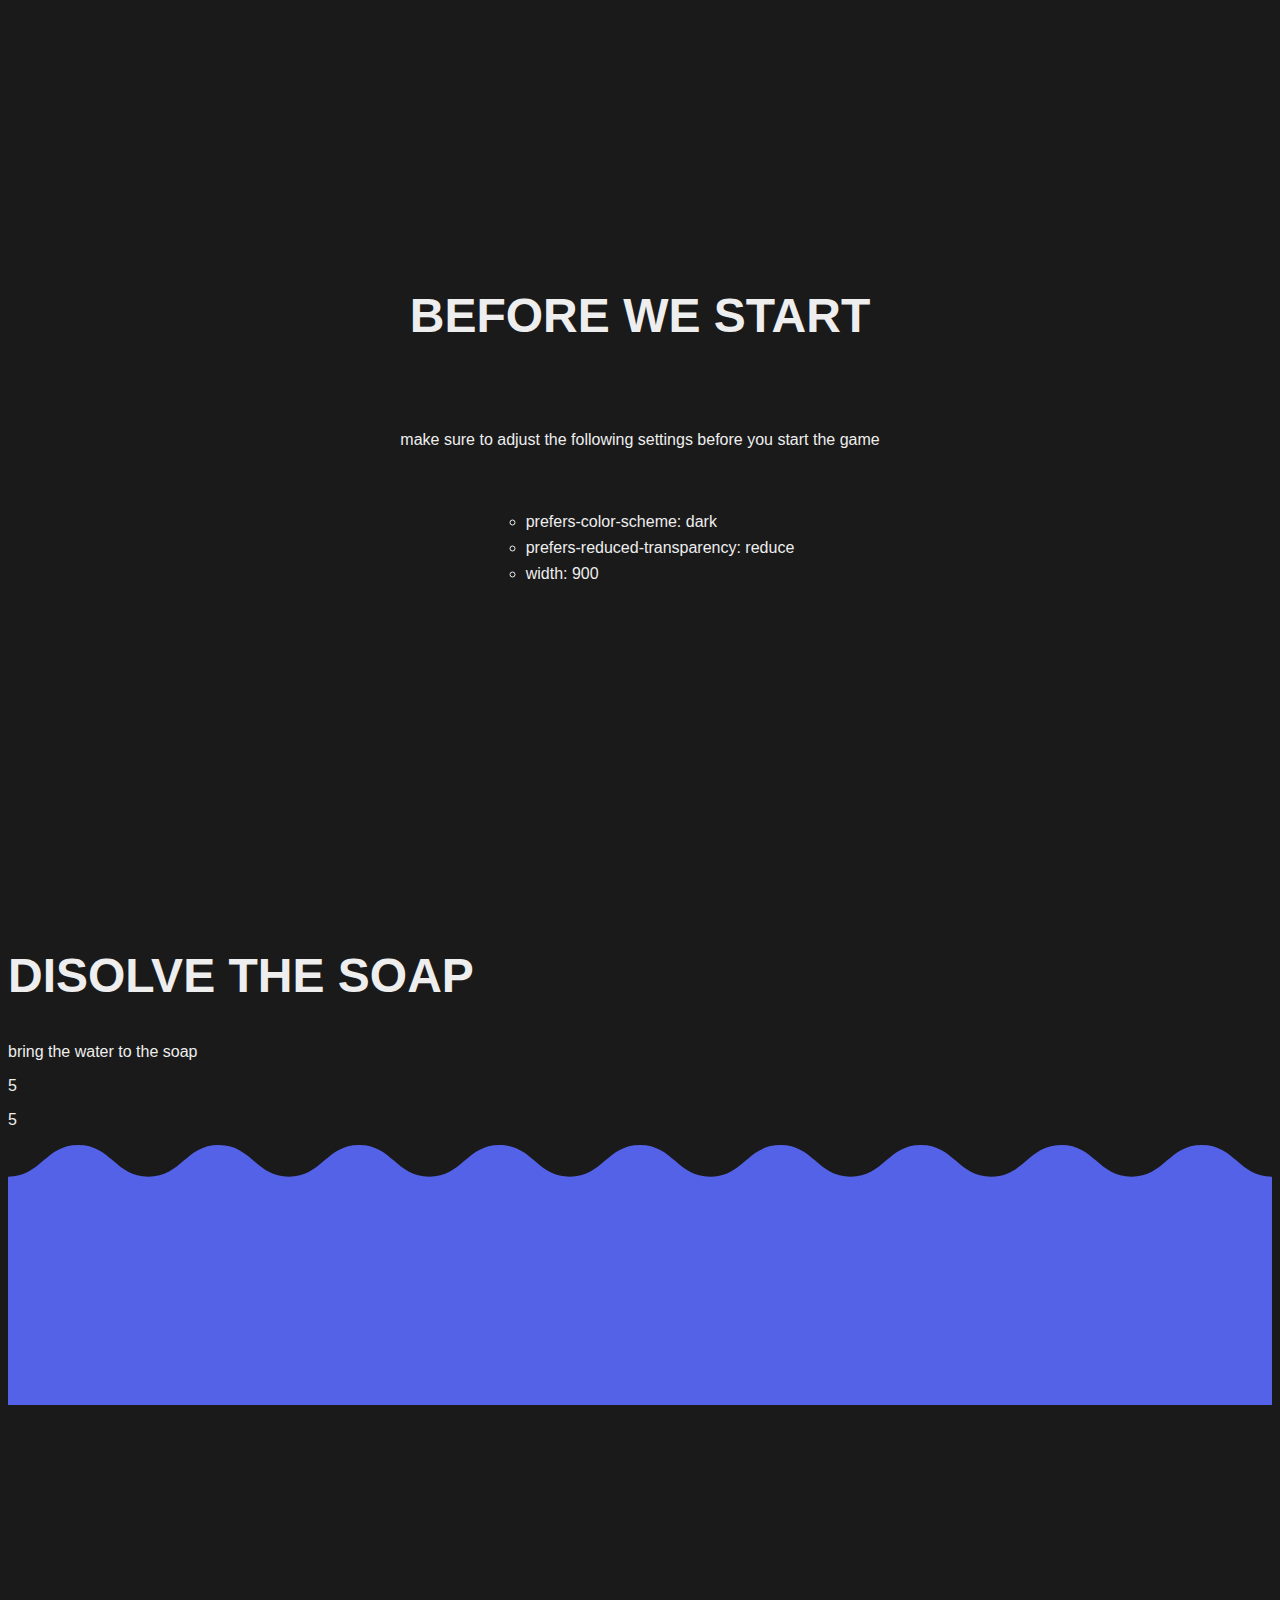
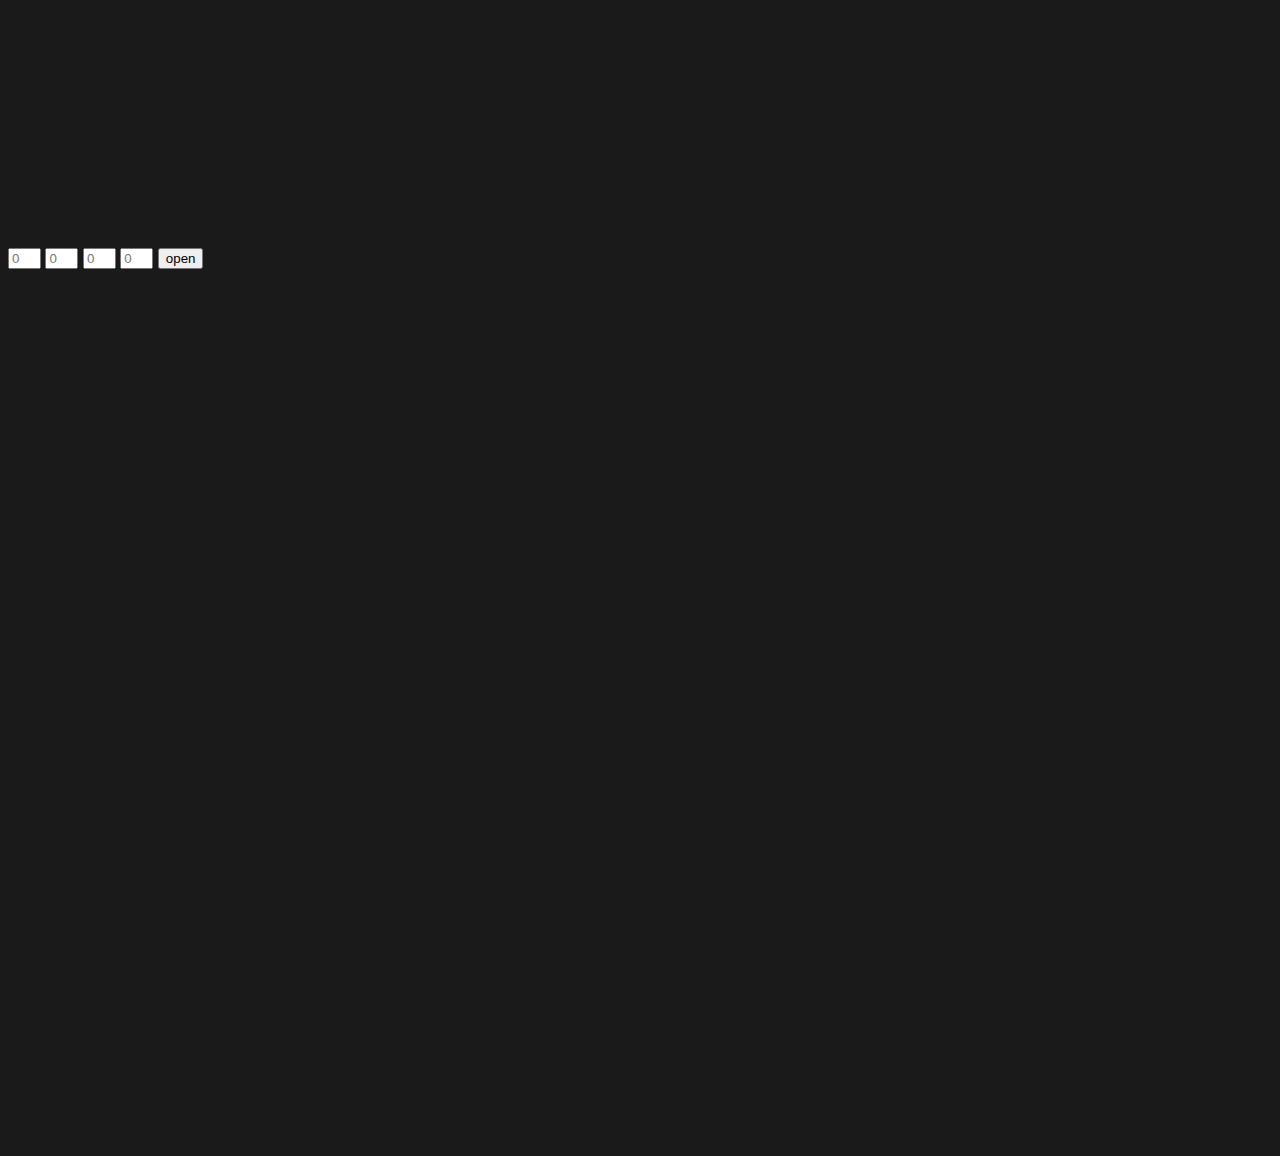
==== index.html @ aa7dfe46 "start screen done" ====
<!DOCTYPE html>
<html lang="en">

<head>
    <meta charset="UTF-8">
    <meta name="viewport" content="width=device-width, initial-scale=1.0">
    <link rel="stylesheet" href="./css/reset.css">
    <link rel="stylesheet" href="./css/style.css">
    <title>Responsive Escaperoom</title>
</head>

<body>
    <h1 class="visually-hidden">Responsive Escaperoom</h1>
    <article class="article article--start">
        <h2 class="article__title">before we start</h2>
        <p class="artcile__hint">make sure to adjust the following settings before you start the game</p>
        <ul class="article__list">
            <li class="list__item">prefers-color-scheme: dark</li>
            <li class="list__item">prefers-reduced-transparency: reduce</li>
            <li class="list__item">width: 900</li>
        </ul>
        <a class="start__button" href="index.html#challenge1">start</a>
    </article>
    <article class="article article--challenge" id="challenge1">
        <h2 class="article__title">Disolve the soap</h2>
        <p class="artcile__hint">bring the water to the soap</p>
        <div class="soap__bar">
            <p class="soap__number">5</p>
            <p class="soap__number">5</p>
        </div>
        <img class="water" src="./assets/img/water.svg" alt="water">
    </article>
    <article class="article article--code">
        <form action="">
            <input type="text" placeholder="0" pattern="5" required size="1">
            <input type="text" placeholder="0" pattern="2" required size="1">
            <input type="text" placeholder="0" pattern="3" required size="1">
            <input type="text" placeholder="0" pattern="4" required size="1">
            <button type="submit">open</button>
        </form>
    </article>

</body>

</html>
---- css/style.css ----
:root {
    --c-bgr: rgb(26, 26, 26);
    --c-fgr: rgb(238, 238, 238);

    --s-xs: 0.5rem;
    --s: 1rem;
    --s-m: 2rem;
    --s-xl: 15rem;

    --f-l: 3rem;
}

html {
    box-sizing: border-box;
    background-color: var(--c-bgr);
    color: var(--c-fgr);
    font-family: Arial, Helvetica, sans-serif;
}

*,
*::before,
*::after {
    box-sizing: inherit;
}

body {
    overflow-y: hidden;
}

.visually-hidden {
    position: absolute;
    width: 1px;
    height: 1px;
    padding: 0;
    margin: -1px;
    overflow: hidden;
    clip: rect(0, 0, 0, 0);
    border: 0;
}

img {
    max-width: 100%;
    height: auto;
}

a {
    text-decoration: none;
    color: var(--c-fgr);
}

article {
    height: 100vh;
}

.article--start {
    display: grid;
    place-items: center;
    grid-template-rows: repeat(5, max-content);
    gap: var(--s-m);
    padding-block: var(--s-xl);
}

.article__title{
    text-transform: uppercase;
    font-size: var(--f-l);
    font-weight: 900;
}

.article__list{
    display: flex;
    flex-direction: column;
    gap: var(--s-xs);
}

.list__item {
    list-style: circle;
}

.start__button {
    display: none;
}

@media (prefers-color-scheme: dark) and (width: 900px) and (prefers-reduced-transparency: reduce) {
    .start__button {
        display: inline-block;
        background-color: var(--c-fgr);
        color: var(--c-bgr);
        padding: var(--s), var(--s-m);
        border-radius: 1rem;
        text-align: center;
    }
}
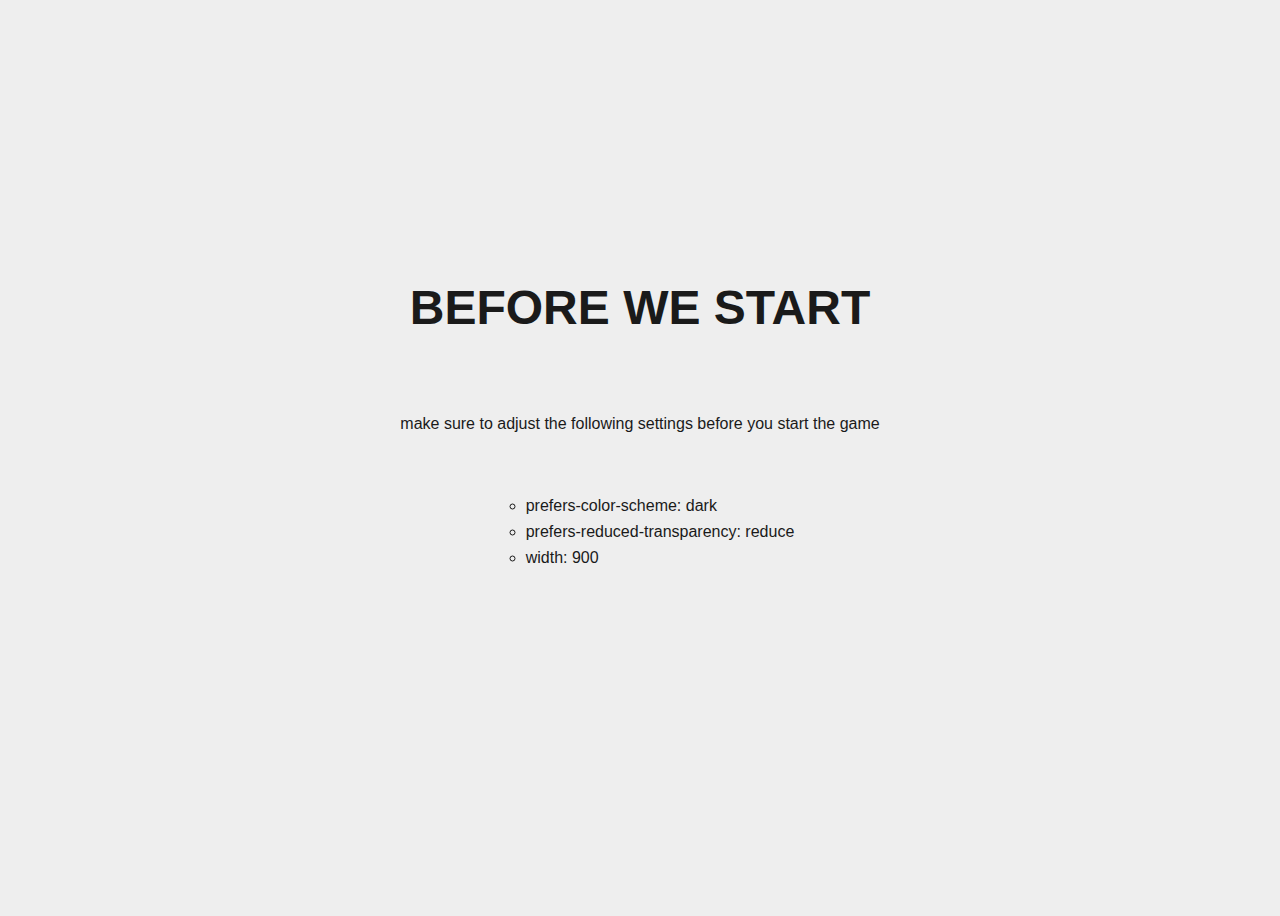
==== commit e3a3e11c: "first challenge complete" ====
--- a/index.html
+++ b/index.html
@@ -9,37 +9,15 @@
     <title>Responsive Escaperoom</title>
 </head>
 
-<body>
-    <h1 class="visually-hidden">Responsive Escaperoom</h1>
-    <article class="article article--start">
-        <h2 class="article__title">before we start</h2>
-        <p class="artcile__hint">make sure to adjust the following settings before you start the game</p>
-        <ul class="article__list">
-            <li class="list__item">prefers-color-scheme: dark</li>
-            <li class="list__item">prefers-reduced-transparency: reduce</li>
-            <li class="list__item">width: 900</li>
-        </ul>
-        <a class="start__button" href="index.html#challenge1">start</a>
-    </article>
-    <article class="article article--challenge" id="challenge1">
-        <h2 class="article__title">Disolve the soap</h2>
-        <p class="artcile__hint">bring the water to the soap</p>
-        <div class="soap__bar">
-            <p class="soap__number">5</p>
-            <p class="soap__number">5</p>
-        </div>
-        <img class="water" src="./assets/img/water.svg" alt="water">
-    </article>
-    <article class="article article--code">
-        <form action="">
-            <input type="text" placeholder="0" pattern="5" required size="1">
-            <input type="text" placeholder="0" pattern="2" required size="1">
-            <input type="text" placeholder="0" pattern="3" required size="1">
-            <input type="text" placeholder="0" pattern="4" required size="1">
-            <button type="submit">open</button>
-        </form>
-    </article>
-
+<body class="start">
+    <h1 class="title">Before we start</h1>
+    <p class="instruction">make sure to adjust the following settings before you start the game</p>
+    <ul class="list">
+        <li class="list__item">prefers-color-scheme: dark</li>
+        <li class="list__item">prefers-reduced-transparency: reduce</li>
+        <li class="list__item">width: 900</li>
+    </ul>
+    <a class="start__button" href="challenge1.html">start</a>
 </body>
 
 </html>--- a/css/style.css
+++ b/css/style.css
@@ -1,10 +1,13 @@
 :root {
     --c-bgr: rgb(26, 26, 26);
     --c-fgr: rgb(238, 238, 238);
+    --c-grey: rgb(139, 139, 139);
+    --c-blue: rgb(84, 98, 231);
 
     --s-xs: 0.5rem;
     --s: 1rem;
     --s-m: 2rem;
+    --s-l: 5rem;
     --s-xl: 15rem;
 
     --f-l: 3rem;
@@ -24,7 +27,8 @@
 }
 
 body {
-    overflow-y: hidden;
+    overflow: hidden;
+    height: 100vh;
 }
 
 .visually-hidden {
@@ -48,11 +52,7 @@
     color: var(--c-fgr);
 }
 
-article {
-    height: 100vh;
-}
-
-.article--start {
+.start {
     display: grid;
     place-items: center;
     grid-template-rows: repeat(5, max-content);
@@ -60,13 +60,13 @@
     padding-block: var(--s-xl);
 }
 
-.article__title{
+.title {
     text-transform: uppercase;
     font-size: var(--f-l);
     font-weight: 900;
 }
 
-.article__list{
+.list {
     display: flex;
     flex-direction: column;
     gap: var(--s-xs);
@@ -89,4 +89,164 @@
         border-radius: 1rem;
         text-align: center;
     }
+
+    .start__button:hover {
+        background-color: var(--c-blue);
+        color: var(--c-fgr);
+    }
+}
+
+.challenge1 {
+    display: grid;
+    grid-template-columns: 1rem repeat(3, 1fr) 1rem;
+    grid-template-rows: 1rem repeat(2, max-content) 1fr 1fr 1fr 1rem;
+    gap: var(--s);
+}
+
+.challenge1 .title {
+    grid-column: 2/-1;
+    grid-row: 2;
+    align-self: flex-end;
+}
+
+.challenge1 .hint1,
+.challenge1 .hint2 {
+    grid-column: 2/-1;
+    grid-row: 3;
+}
+
+.challenge1 .hint2 {
+    display: none;
+}
+
+.hint>p:last-child {
+    margin-block-start: 0.5rem;
+    font-size: 0.8rem;
+    color: var(--c-grey);
+}
+
+.soap__bar {
+    grid-column: 1/-1;
+    grid-row: 1/-1;
+    justify-self: center;
+    width: 15rem;
+    height: 7.5rem;
+    background-color: var(--c-fgr);
+    color: var(--c-blue);
+    border-radius: 3.5rem;
+    display: grid;
+    place-items: center;
+    margin-block-start: 15rem;
+}
+
+.soap__bar::after {
+    content: "soap";
+    grid-column: 1/-1;
+    grid-row: 1/-1;
+    display: grid;
+    place-items: center;
+    text-transform: uppercase;
+    font-weight: 900;
+    font-size: 2rem;
+    color: var(--c-grey);
+    border-radius: 3.5rem;
+    border: 0.2rem solid var(--c-grey);
+    inline-size: 13rem;
+    block-size: 6rem;
+}
+
+.code__number {
+    grid-column: 1/-1;
+    grid-row: 1/-1;
+    font-weight: 900;
+    font-size: var(--f-l);
+    display: none;
+}
+
+.water {
+    grid-column: 1/-1;
+    grid-row: 1/-1;
+    align-self: flex-end;
+    max-width: 111%;
+    position: relative;
+}
+
+.water__image {
+    position: absolute;
+    bottom: 0;
+    opacity: 50%;
+    max-width: 111%;
+    animation: water 1s linear infinite;
+}
+
+@keyframes water {
+    from {
+        left: 0;
+    }
+
+    to {
+        left: -11%;
+    }
+}
+
+.nav {
+    grid-column: 2/-2;
+    grid-row: 6;
+    display: none;
+    grid-template-columns: repeat(2, 1fr);
+    padding-inline: 1rem;
+    inline-size: 100%;
+    align-items: flex-end;
+}
+
+.prev,
+.next {
+    text-decoration: underline;
+}
+
+.next {
+    grid-column: 2;
+    justify-self: flex-end;
+}
+
+@media (max-height: 31rem) {
+    .challenge1 .hint2 {
+        display: block;
+    }
+
+    .challenge1 .hint1 {
+        display: none;
+    }
+
+    .soap__bar::after {
+        display: none;
+    }
+
+    .soap__bar {
+        background-color: unset;
+    }
+
+    .code__number {
+        display: block;
+    }
+}
+
+@media (prefers-reduced-transparency: reduce) {
+    .water__image {
+        opacity: 100%;
+    }
+}
+
+@media (max-height: 31rem) and (prefers-reduced-transparency: no-preference) {
+    .challenge1 .nav {
+        display: grid;
+    }
+}
+
+
+@media (prefers-color-scheme: light) {
+    :root {
+        --c-fgr: rgb(26, 26, 26);
+        --c-bgr: rgb(238, 238, 238);
+    }
 }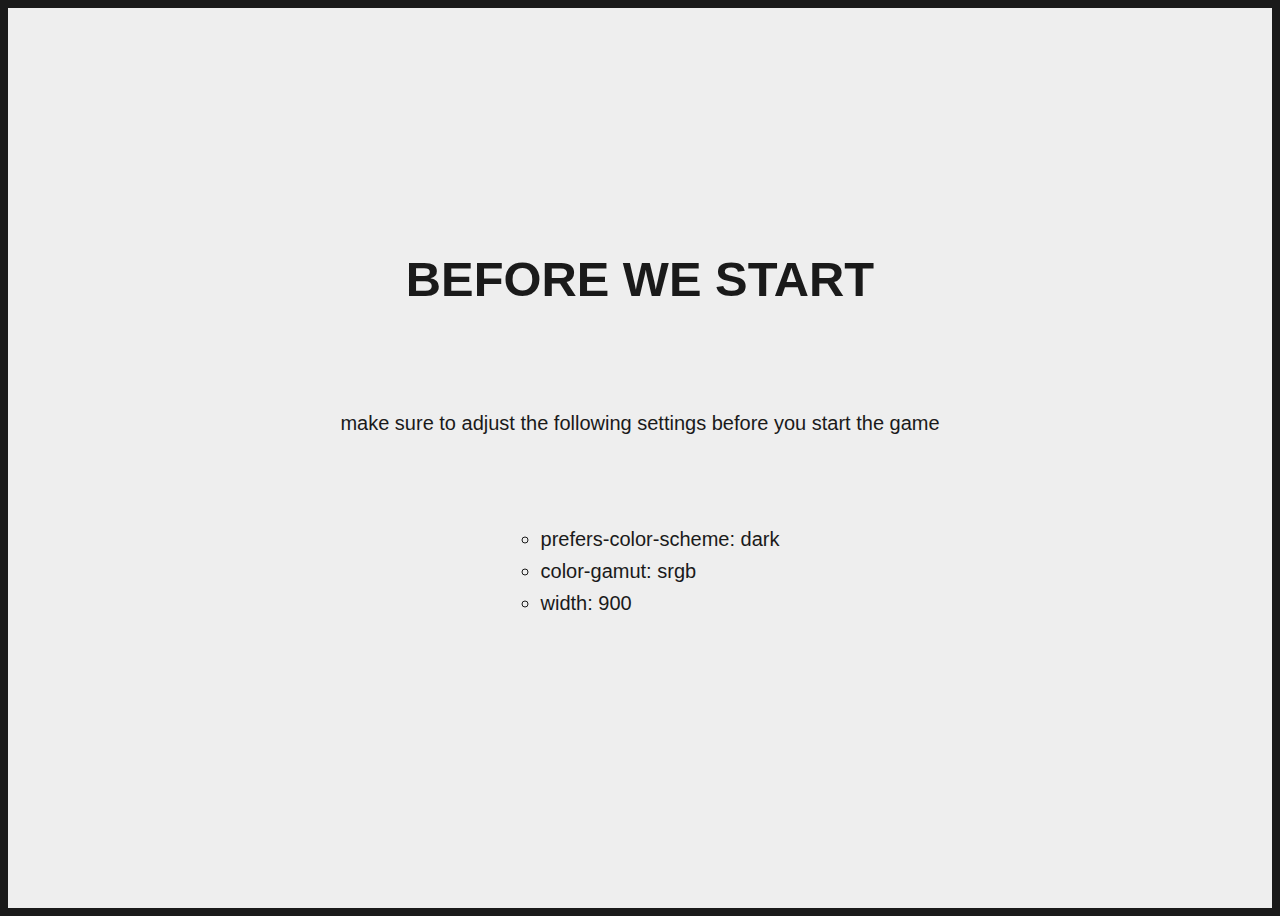
==== commit 9d8fbc2d: "challenge 3 text messaeges" ====
--- a/index.html
+++ b/index.html
@@ -14,7 +14,7 @@
     <p class="instruction">make sure to adjust the following settings before you start the game</p>
     <ul class="list">
         <li class="list__item">prefers-color-scheme: dark</li>
-        <li class="list__item">prefers-reduced-transparency: reduce</li>
+        <li class="list__item">color-gamut: srgb</li>
         <li class="list__item">width: 900</li>
     </ul>
     <a class="start__button" href="challenge1.html">start</a>
--- a/css/style.css
+++ b/css/style.css
@@ -2,15 +2,21 @@
     --c-bgr: rgb(26, 26, 26);
     --c-fgr: rgb(238, 238, 238);
     --c-grey: rgb(139, 139, 139);
+    --c-green: rgb(111, 231, 84);
     --c-blue: rgb(84, 98, 231);
-
-    --s-xs: 0.5rem;
-    --s: 1rem;
-    --s-m: 2rem;
-    --s-l: 5rem;
-    --s-xl: 15rem;
-
-    --f-l: 3rem;
+    --c-yellow: rgb(231, 187, 84);
+
+    --s-xs: clamp(0.5rem, 0.46rem + 0.1639vw, 0.5625rem);
+    --s-s: clamp(0.9375rem, 0.8176rem + 0.4918vw, 1.125rem);
+    --s: clamp(1.4375rem, 1.3176rem + 0.4918vw, 1.625rem);
+    --s-m: clamp(2.8125rem, 2.4928rem + 1.3115vw, 3.3125rem);
+    --s-l: clamp(7.5rem, 6.7008rem + 3.2787vw, 8.75rem);
+    --s-xl: clamp(11.25rem, 10.0512rem + 4.918vw, 13.125rem);
+
+    --f-s: clamp(0.9375rem, 0.8975rem + 0.1639vw, 1rem);
+    --f: clamp(1.125rem, 1.0451rem + 0.3279vw, 1.25rem);
+    --f-m: clamp(1.62rem, 1.407rem + 0.8738vw, 1.9531rem);
+    --f-l: clamp(2.3325rem, 1.8726rem + 1.8869vw, 3.0519rem);
 }
 
 html {
@@ -28,13 +34,14 @@
 
 body {
     overflow: hidden;
-    height: 100vh;
+    block-size: 100vh;
+    font-size: var(--f);
 }
 
 .visually-hidden {
     position: absolute;
-    width: 1px;
-    height: 1px;
+    inline-size: 1px;
+    block-size: 1px;
     padding: 0;
     margin: -1px;
     overflow: hidden;
@@ -43,14 +50,17 @@
 }
 
 img {
-    max-width: 100%;
-    height: auto;
+    max-inline-size: 100%;
+    block-size: auto;
 }
 
 a {
     text-decoration: none;
     color: var(--c-fgr);
 }
+
+
+/* --- start screen --- */
 
 .start {
     display: grid;
@@ -60,10 +70,14 @@
     padding-block: var(--s-xl);
 }
 
-.title {
+h1 {
     text-transform: uppercase;
     font-size: var(--f-l);
     font-weight: 900;
+}
+
+.start .title {
+    grid-row: 1;
 }
 
 .list {
@@ -80,13 +94,20 @@
     display: none;
 }
 
-@media (prefers-color-scheme: dark) and (width: 900px) and (prefers-reduced-transparency: reduce) {
+@media (prefers-color-scheme: light) {
+    .start {
+        background-color: var(--c-fgr);
+        color: var(--c-bgr);
+    }
+}
+
+@media (prefers-color-scheme: dark) and (width: 900px) and (color-gamut: srgb) {
     .start__button {
         display: inline-block;
         background-color: var(--c-fgr);
         color: var(--c-bgr);
         padding: var(--s), var(--s-m);
-        border-radius: 1rem;
+        border-radius: var(--s);
         text-align: center;
     }
 
@@ -96,23 +117,30 @@
     }
 }
 
+
+/* --- challenge 1 */
+
+.challenge {
+    display: grid;
+    grid-template-columns: var(--s) 1fr var(--s);
+    grid-template-rows: var(--s)min-content 1fr var(--s);
+    gap: var(--s);
+}
+
 .challenge1 {
-    display: grid;
-    grid-template-columns: 1rem repeat(3, 1fr) 1rem;
-    grid-template-rows: 1rem repeat(2, max-content) 1fr 1fr 1fr 1rem;
-    gap: var(--s);
-}
-
-.challenge1 .title {
+    grid-template-columns: var(--s) repeat(3, 1fr) var(--s);
+    grid-template-rows: var(--s) min-content 1fr 1fr 1fr var(--s);
+    position: relative;
+}
+
+.hint1,
+.hint2 {
     grid-column: 2/-1;
     grid-row: 2;
-    align-self: flex-end;
-}
-
-.challenge1 .hint1,
-.challenge1 .hint2 {
-    grid-column: 2/-1;
-    grid-row: 3;
+}
+
+.hint h1 {
+    padding-block-end: var(--s);
 }
 
 .challenge1 .hint2 {
@@ -120,8 +148,8 @@
 }
 
 .hint>p:last-child {
-    margin-block-start: 0.5rem;
-    font-size: 0.8rem;
+    margin-block-start: var(--s-xs);
+    font-size: var(--f-s);
     color: var(--c-grey);
 }
 
@@ -129,10 +157,9 @@
     grid-column: 1/-1;
     grid-row: 1/-1;
     justify-self: center;
-    width: 15rem;
-    height: 7.5rem;
+    inline-size: 15rem;
+    block-size: 7.5rem;
     background-color: var(--c-fgr);
-    color: var(--c-blue);
     border-radius: 3.5rem;
     display: grid;
     place-items: center;
@@ -147,7 +174,7 @@
     place-items: center;
     text-transform: uppercase;
     font-weight: 900;
-    font-size: 2rem;
+    font-size: var(--f-m);
     color: var(--c-grey);
     border-radius: 3.5rem;
     border: 0.2rem solid var(--c-grey);
@@ -155,27 +182,27 @@
     block-size: 6rem;
 }
 
-.code__number {
+.challenge1 .code__number {
     grid-column: 1/-1;
     grid-row: 1/-1;
+    z-index: 10;
+    color: var(--c-green);
+}
+
+.code__number {
+    display: none;
     font-weight: 900;
     font-size: var(--f-l);
-    display: none;
 }
 
 .water {
     grid-column: 1/-1;
     grid-row: 1/-1;
     align-self: flex-end;
-    max-width: 111%;
-    position: relative;
-}
-
-.water__image {
+    fill: var(--c-green);
     position: absolute;
     bottom: 0;
-    opacity: 50%;
-    max-width: 111%;
+    max-inline-size: 111%;
     animation: water 1s linear infinite;
 }
 
@@ -191,12 +218,12 @@
 
 .nav {
     grid-column: 2/-2;
-    grid-row: 6;
     display: none;
     grid-template-columns: repeat(2, 1fr);
-    padding-inline: 1rem;
+    padding-inline: var(--s);
     inline-size: 100%;
     align-items: flex-end;
+    z-index: 20;
 }
 
 .prev,
@@ -209,7 +236,7 @@
     justify-self: flex-end;
 }
 
-@media (max-height: 31rem) {
+@media (max-height: 29rem) {
     .challenge1 .hint2 {
         display: block;
     }
@@ -226,27 +253,241 @@
         background-color: unset;
     }
 
-    .code__number {
+    .challenge1 .code__number {
         display: block;
     }
 }
 
-@media (prefers-reduced-transparency: reduce) {
-    .water__image {
-        opacity: 100%;
-    }
-}
-
-@media (max-height: 31rem) and (prefers-reduced-transparency: no-preference) {
+@media (color-gamut: p3) {
+    .water {
+        fill: var(--c-yellow);
+    }
+
+    .challenge1 .code__number {
+        color: var(--c-yellow);
+    }
+}
+
+@media (color-gamut: rec2020) {
+    .water {
+        fill: var(--c-blue);
+    }
+
+    .challenge1 .code__number {
+        color: var(--c-green);
+    }
+}
+
+@media (max-height: 29rem) and (color-gamut: rec2020) {
     .challenge1 .nav {
         display: grid;
-    }
-}
-
+        grid-row: 5;
+    }
+}
+
+
+/* --- challenge 2 --- */
+
+.challenge2 {
+    position: relative;
+}
+
+.challenge2 .hint2 {
+    display: none;
+}
+
+.challenge2 .code__number {
+    grid-column: 1/-1;
+    grid-row: 1/-1;
+    color: var(--c-bgr);
+    margin-inline-start: 30rem;
+    margin-block-start: 15rem;
+}
 
 @media (prefers-color-scheme: light) {
-    :root {
-        --c-fgr: rgb(26, 26, 26);
-        --c-bgr: rgb(238, 238, 238);
+    .challenge2 .hint1 {
+        display: none;
+    }
+
+    .challenge2 .hint2 {
+        display: block;
+    }
+
+    .challenge2 .code__number {
+        filter: blur(var(--s-s));
+        display: block;
+    }
+
+    .challenge2::after {
+        content: '';
+        inline-size: var(--s-xl);
+        block-size: var(--s-xl);
+        filter: blur(var(--s-m));
+        background-color: var(--c-yellow);
+        border-radius: 50%;
+        top: 50%;
+        left: 50%;
+        transform: translate(-50%, -50%);
+        position: absolute;
+        z-index: -10;
+        animation: flashlight 0.5s linear infinite
+    }
+
+    @keyframes flashlight {
+
+        0%,
+        100% {
+            top: 90%;
+            left: 40%;
+        }
+
+        10% {
+            top: 60%;
+            left: 10%;
+        }
+
+        20% {
+            top: 30%;
+            left: 30%;
+        }
+
+        30% {
+            top: 10%;
+            left: 50%;
+        }
+
+        40% {
+            top: 30%;
+            left: 80%;
+        }
+
+        50% {
+            top: 60%;
+            left: 60%;
+        }
+
+        60% {
+            top: 90%;
+            left: 80%;
+        }
+
+        70% {
+            top: 70%;
+            left: 50%;
+        }
+
+        80% {
+            top: 40%;
+            left: 30%;
+        }
+
+        90% {
+            top: 70%;
+            left: 50%;
+        }
+    }
+}
+
+@media(prefers-reduced-motion: reduce) {
+    .challenge2::after {
+        animation-duration: 3s;
+    }
+
+    .challenge2 .code__number {
+        filter: unset;
+    }
+
+    .challenge2 .nav {
+        display: grid;
+        grid-row: 3;
+    }
+}
+
+
+/* --- challenge 3 --- */
+
+/* .challenge3 {} */
+
+@media (width: 375px) and (height: 667px) {
+    .challenge3 .hint1 {
+        display: none;
+    }
+
+    .challenge3 .hint2 {
+        grid-column: 2;
+        display: grid;
+        gap: var(--s);
+    }
+
+    .challenge3 .hint2 h1::before {
+        content: url(../assets/img/user.svg);
+        inline-size: 35px;
+        block-size: 35px;
+    }
+
+    .challenge3 .hint2 h1 {
+        display: flex;
+        flex-direction: row;
+        align-items: center;
+        gap: var(--s-s);
+        text-transform: unset;
+        font-size: var(--f-m);
+        border-bottom: var(--c-fgr) solid 0.05rem;
+        margin-inline: calc(0 - var(--s));
+    }
+
+    .challenge3 .hint2 p {
+        font-size: var(--f-s);
+        max-inline-size: 13rem;
+        border-radius: 10px;
+    }
+
+    .challenge3 .hint2 p:last-child {
+        margin-block-start: unset;
+    }
+
+    .challenge3 .hint2 p span {
+        padding: var(--s-xs);
+        border-radius: var(--s-s);
+    }
+
+    .challenge3 .hint2 p:nth-child(2n) {
+        color: var(--c-bgr);
+        display: grid;
+        grid-template-columns: 1.5rem auto;
+        gap: var(--s-xs);
+        align-items: center;
+    }
+
+    .challenge3 .hint2 p:nth-child(2n) span {
+        background-color: var(--c-fgr);
+        padding-inline: var(--s-s) var(--s-xs);
+    }
+
+    .challenge3 .hint2 p:nth-child(2n)::before {
+        content: "";
+        background-image: url(../assets/img/user.svg);
+        background-size: cover;
+        inline-size: 1.5rem;
+        block-size: 1.5rem;
+    }
+
+    .challenge3 .hint2 p:nth-child(2n+1) {
+        justify-self: flex-end;
+    }
+
+    .challenge3 .hint2 p:nth-child(2n+1) span {
+        background-color: var(--c-blue);
+        padding-inline: var(--s-xs) var(--s-s);
+    }
+}
+
+@media print {
+    .challenge3 .code__number {
+        display: block;
+        grid-column: 1/-1;
+        grid-row: 1/-1;
+        place-self: center;
+        font-size: 50rem;
     }
 }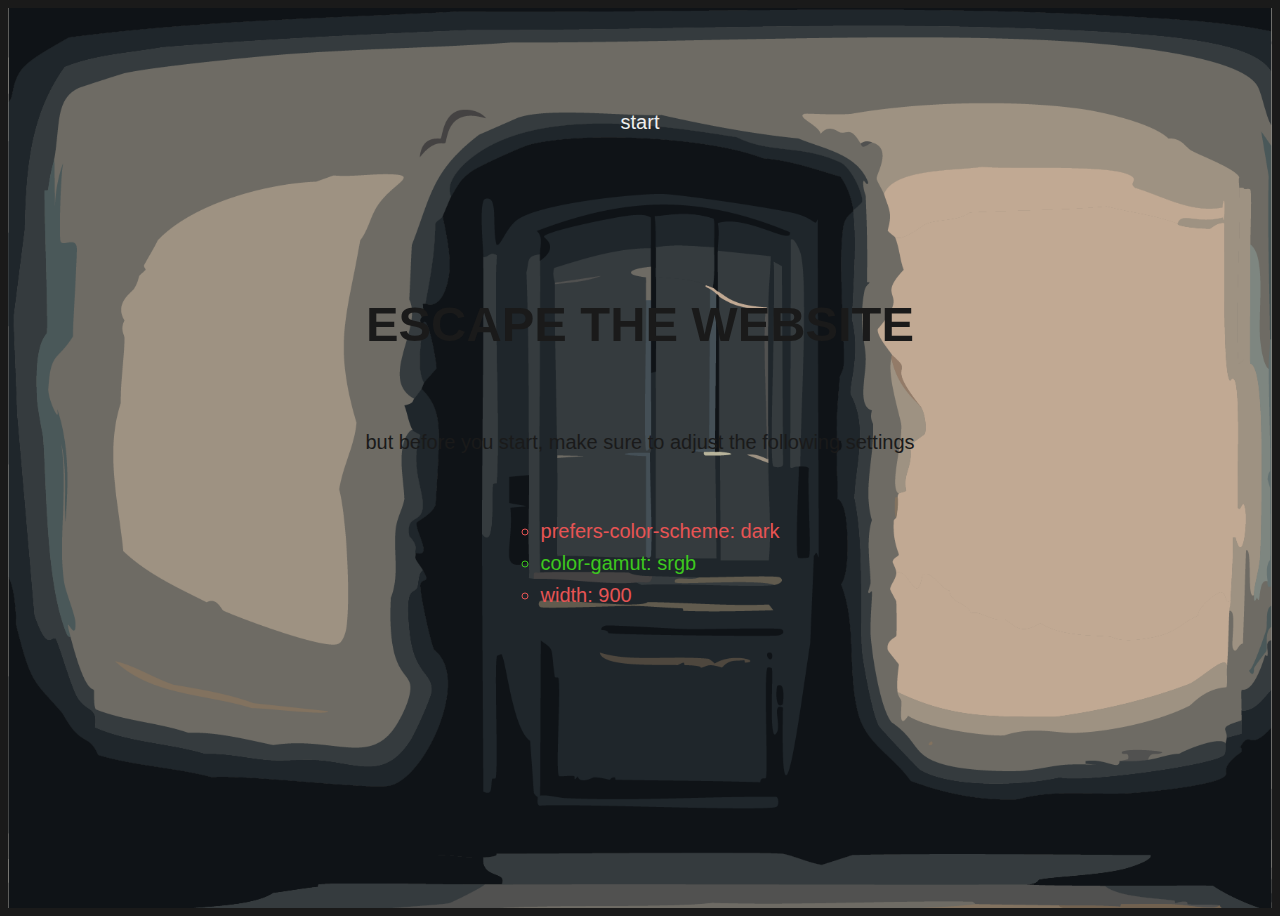
==== commit ba9903b5: "favicon added" ====
--- a/index.html
+++ b/index.html
@@ -6,18 +6,23 @@
     <meta name="viewport" content="width=device-width, initial-scale=1.0">
     <link rel="stylesheet" href="./css/reset.css">
     <link rel="stylesheet" href="./css/style.css">
-    <title>Responsive Escaperoom</title>
+<link rel="shortcut icon" href="./assets/favicon.ico" type="image/x-icon">
+    <title>Escape the website</title>
 </head>
 
 <body class="start">
-    <h1 class="title">Before we start</h1>
-    <p class="instruction">make sure to adjust the following settings before you start the game</p>
+    <h1 class="title">Escape the website</h1>
+    <p class="instruction">but before you start, make sure to adjust the following settings</p>
     <ul class="list">
         <li class="list__item">prefers-color-scheme: dark</li>
         <li class="list__item">color-gamut: srgb</li>
         <li class="list__item">width: 900</li>
     </ul>
-    <a class="start__button" href="challenge1.html">start</a>
+
+    <a class="start__button" href="room1.html">start</a>
+
+    <script src="./js/script.js"></script>
+
 </body>
 
 </html>--- a/css/style.css
+++ b/css/style.css
@@ -1,10 +1,24 @@
 :root {
-    --c-bgr: rgb(26, 26, 26);
-    --c-fgr: rgb(238, 238, 238);
+    --c-black: rgb(26, 26, 26);
+    --c-white: rgb(238, 238, 238);
     --c-grey: rgb(139, 139, 139);
-    --c-green: rgb(111, 231, 84);
+    --c-red: rgb(231, 84, 84);
+    --c-green: rgb(61, 200, 30);
     --c-blue: rgb(84, 98, 231);
-    --c-yellow: rgb(231, 187, 84);
+
+    --c1: #f5ab47;
+    --c2: #cc6935;
+    --c3: #31784b;
+    --c4: #7ea285;
+    --c5: #857c2f;
+    --c6: #bca942;
+
+    --cls5: #5cb29d;
+    --cls4: #6ea76c;
+    --cls2: #c4a3cc;
+    --cls1: #b26d8e;
+    --cls6: #c2c88e;
+    --cls3: #5fabcd;
 
     --s-xs: clamp(0.5rem, 0.46rem + 0.1639vw, 0.5625rem);
     --s-s: clamp(0.9375rem, 0.8176rem + 0.4918vw, 1.125rem);
@@ -17,12 +31,13 @@
     --f: clamp(1.125rem, 1.0451rem + 0.3279vw, 1.25rem);
     --f-m: clamp(1.62rem, 1.407rem + 0.8738vw, 1.9531rem);
     --f-l: clamp(2.3325rem, 1.8726rem + 1.8869vw, 3.0519rem);
+    --f-xl: clamp(4.6656rem, 3.6348rem + 5.1543vw, 7.6294rem);
 }
 
 html {
     box-sizing: border-box;
-    background-color: var(--c-bgr);
-    color: var(--c-fgr);
+    background-color: var(--c-black);
+    color: var(--c-white);
     font-family: Arial, Helvetica, sans-serif;
 }
 
@@ -56,7 +71,7 @@
 
 a {
     text-decoration: none;
-    color: var(--c-fgr);
+    color: var(--c-white);
 }
 
 
@@ -65,9 +80,12 @@
 .start {
     display: grid;
     place-items: center;
-    grid-template-rows: repeat(5, max-content);
-    gap: var(--s-m);
-    padding-block: var(--s-xl);
+    grid-template-rows: 1fr repeat(4, max-content) 1fr;
+    gap: var(--s);
+    background-image: url(../assets/img/door.png);
+    background-size: cover;
+    background-repeat: no-repeat;
+    background-position: center;
 }
 
 h1 {
@@ -77,10 +95,15 @@
 }
 
 .start .title {
-    grid-row: 1;
+    grid-row: 2;
+}
+
+.start p {
+    grid-row: 3;
 }
 
 .list {
+    grid-row: 4;
     display: flex;
     flex-direction: column;
     gap: var(--s-xs);
@@ -88,139 +111,138 @@
 
 .list__item {
     list-style: circle;
-}
-
-.start__button {
-    display: none;
-}
+    color: var(--c-red);
+}
+
 
 @media (prefers-color-scheme: light) {
     .start {
-        background-color: var(--c-fgr);
-        color: var(--c-bgr);
-    }
-}
-
-@media (prefers-color-scheme: dark) and (width: 900px) and (color-gamut: srgb) {
+        background-color: var(--c-white);
+        color: var(--c-black);
+    }
+}
+
+@media (prefers-color-scheme: dark) and (color-gamut: srgb) and (width: 900px) {
     .start__button {
-        display: inline-block;
-        background-color: var(--c-fgr);
-        color: var(--c-bgr);
-        padding: var(--s), var(--s-m);
-        border-radius: var(--s);
-        text-align: center;
-    }
-
-    .start__button:hover {
-        background-color: var(--c-blue);
-        color: var(--c-fgr);
-    }
-}
-
-
-/* --- challenge 1 */
-
-.challenge {
+        grid-row: 5;
+        display: grid;
+        place-items: center;
+        background-image: url(../assets/img/button.png);
+        background-size: contain;
+        background-repeat: no-repeat;
+        background-position: center;
+        inline-size: var(--s-xl);
+        block-size: var(--s-m);
+        color: var(--c-black);
+    }
+}
+
+@media (prefers-color-scheme: dark) {
+    .list__item:nth-child(1) {
+        color: var(--c-green);
+    }
+}
+
+@media(color-gamut: srgb) {
+    .list__item:nth-child(2) {
+        color: var(--c-green);
+    }
+}
+
+@media (width: 900px) {
+    .list__item:nth-child(3) {
+        color: var(--c-green);
+    }
+}
+
+@media (color-gamut: p3) {
+    .start__button {
+        display: none;
+    }
+
+
+    .list__item:nth-child(2) {
+        color: var(--c-red);
+    }
+}
+
+@media (color-gamut: rect2020) {
+    .start__button {
+        display: none;
+    }
+
+    .list__item:nth-child(2) {
+        color: var(--c-red);
+    }
+}
+
+
+/* --- room 1 --- */
+
+.room {
     display: grid;
     grid-template-columns: var(--s) 1fr var(--s);
-    grid-template-rows: var(--s)min-content 1fr var(--s);
+    grid-template-rows: var(--s) min-content 1fr var(--s);
     gap: var(--s);
 }
 
-.challenge1 {
-    grid-template-columns: var(--s) repeat(3, 1fr) var(--s);
-    grid-template-rows: var(--s) min-content 1fr 1fr 1fr var(--s);
+.room1 {
     position: relative;
+    background-image: url("../assets/img/shower-floor.png");
+    background-size: 100%;
 }
 
 .hint1,
 .hint2 {
     grid-column: 2/-1;
     grid-row: 2;
+    z-index: 20;
+    color: var(--c-black);
 }
 
 .hint h1 {
     padding-block-end: var(--s);
 }
 
-.challenge1 .hint2 {
+.room1 .hint2 {
     display: none;
 }
 
 .hint>p:last-child {
     margin-block-start: var(--s-xs);
     font-size: var(--f-s);
-    color: var(--c-grey);
-}
-
-.soap__bar {
-    grid-column: 1/-1;
+    /* color: var(--c-grey); */
+}
+
+.soap {
+    max-inline-size: var(--s-xl);
+    grid-column: 2;
     grid-row: 1/-1;
     justify-self: center;
-    inline-size: 15rem;
-    block-size: 7.5rem;
-    background-color: var(--c-fgr);
-    border-radius: 3.5rem;
-    display: grid;
-    place-items: center;
-    margin-block-start: 15rem;
-}
-
-.soap__bar::after {
-    content: "soap";
-    grid-column: 1/-1;
-    grid-row: 1/-1;
-    display: grid;
-    place-items: center;
-    text-transform: uppercase;
-    font-weight: 900;
-    font-size: var(--f-m);
-    color: var(--c-grey);
-    border-radius: 3.5rem;
-    border: 0.2rem solid var(--c-grey);
-    inline-size: 13rem;
-    block-size: 6rem;
-}
-
-.challenge1 .code__number {
-    grid-column: 1/-1;
-    grid-row: 1/-1;
-    z-index: 10;
-    color: var(--c-green);
+    margin-block-start: var(--s-xl);
 }
 
 .code__number {
     display: none;
     font-weight: 900;
-    font-size: var(--f-l);
+    font-size: var(--f-xl);
+    color: var(--c-black);
 }
 
 .water {
-    grid-column: 1/-1;
-    grid-row: 1/-1;
+    opacity: 100%;
     align-self: flex-end;
-    fill: var(--c-green);
     position: absolute;
-    bottom: 0;
-    max-inline-size: 111%;
-    animation: water 1s linear infinite;
-}
-
-@keyframes water {
-    from {
-        left: 0;
-    }
-
-    to {
-        left: -11%;
-    }
+    bottom: -5rem;
+    transform: scaleY(80%);
+    filter: hue-rotate(-50deg);
+    transition: filter 0.5s ease-in, opacity 2s ease-in 1s;
 }
 
 .nav {
     grid-column: 2/-2;
     display: none;
     grid-template-columns: repeat(2, 1fr);
-    padding-inline: var(--s);
     inline-size: 100%;
     align-items: flex-end;
     z-index: 20;
@@ -228,7 +250,16 @@
 
 .prev,
 .next {
-    text-decoration: underline;
+    /* text-decoration: underline; */
+    inline-size: 5rem;
+    block-size: 5rem;
+    background-image: url(../assets/img/arrow-key.png);
+    background-size: 100%;
+    background-repeat: no-repeat;
+}
+
+.prev {
+    transform: scaleX(-1);
 }
 
 .next {
@@ -236,235 +267,269 @@
     justify-self: flex-end;
 }
 
-@media (max-height: 29rem) {
-    .challenge1 .hint2 {
+@media (max-height: 27rem) {
+    .room1 .hint2 {
         display: block;
     }
 
-    .challenge1 .hint1 {
+    .room1 .hint1 {
         display: none;
     }
 
-    .soap__bar::after {
+    .soap {
         display: none;
     }
 
-    .soap__bar {
-        background-color: unset;
-    }
-
-    .challenge1 .code__number {
+    .room1 .code__number {
         display: block;
+        grid-column: 2;
+        grid-row: 1/-1;
+        justify-self: center;
+        margin-block-start: calc(var(--s-xl) + var(--s-m));
     }
 }
 
 @media (color-gamut: p3) {
     .water {
-        fill: var(--c-yellow);
-    }
-
-    .challenge1 .code__number {
-        color: var(--c-yellow);
+        filter: hue-rotate(-20deg);
     }
 }
 
 @media (color-gamut: rec2020) {
     .water {
-        fill: var(--c-blue);
-    }
-
-    .challenge1 .code__number {
-        color: var(--c-green);
-    }
-}
-
-@media (max-height: 29rem) and (color-gamut: rec2020) {
-    .challenge1 .nav {
+        filter: hue-rotate(20deg);
+        opacity: 50%;
+    }
+}
+
+@media (max-height: 27rem) and (color-gamut: rec2020) {
+    .room1 .nav {
         display: grid;
-        grid-row: 5;
-    }
-}
-
-
-/* --- challenge 2 --- */
-
-.challenge2 {
+        grid-row: 3;
+    }
+}
+
+
+/* --- room 2 --- */
+
+.room2 {
     position: relative;
-}
-
-.challenge2 .hint2 {
+    background-image: url(../assets/img/dark.png);
+    background-size: cover;
+    background-repeat: no-repeat;
+    z-index: -10;
+}
+
+.room2 .hint2 {
     display: none;
 }
 
-.challenge2 .code__number {
+.room2 .code__number {
     grid-column: 1/-1;
     grid-row: 1/-1;
-    color: var(--c-bgr);
-    margin-inline-start: 30rem;
+    margin-inline-start: 35rem;
     margin-block-start: 15rem;
+    color: #080807;
+}
+
+@keyframes flashlight {
+
+    0%,
+    100% {
+        top: 90%;
+        left: 40%;
+    }
+
+    10% {
+        top: 60%;
+        left: 10%;
+    }
+
+    20% {
+        top: 30%;
+        left: 30%;
+    }
+
+    30% {
+        top: 10%;
+        left: 50%;
+    }
+
+    40% {
+        top: 30%;
+        left: 80%;
+    }
+
+    50% {
+        top: 60%;
+        left: 60%;
+    }
+
+    60% {
+        top: 90%;
+        left: 80%;
+    }
+
+    70% {
+        top: 70%;
+        left: 50%;
+    }
+
+    80% {
+        top: 40%;
+        left: 30%;
+    }
+
+    90% {
+        top: 70%;
+        left: 50%;
+    }
 }
 
 @media (prefers-color-scheme: light) {
-    .challenge2 .hint1 {
+    .room2 .hint1 {
         display: none;
     }
 
-    .challenge2 .hint2 {
+    .room2 .hint2 {
         display: block;
     }
 
-    .challenge2 .code__number {
+    .room2 .code__number {
         filter: blur(var(--s-s));
         display: block;
     }
 
-    .challenge2::after {
+    .room2::after {
         content: '';
-        inline-size: var(--s-xl);
-        block-size: var(--s-xl);
-        filter: blur(var(--s-m));
-        background-color: var(--c-yellow);
-        border-radius: 50%;
+        inline-size: 15rem;
+        block-size: 15rem;
+        background-image: url(../assets/img/flashlight.png);
+        background-size: cover;
+        filter: blur(0.2rem);
+        opacity: 70%;
+        z-index: -10;
         top: 50%;
         left: 50%;
         transform: translate(-50%, -50%);
         position: absolute;
-        z-index: -10;
         animation: flashlight 0.5s linear infinite
     }
-
-    @keyframes flashlight {
-
-        0%,
-        100% {
-            top: 90%;
-            left: 40%;
-        }
-
-        10% {
-            top: 60%;
-            left: 10%;
-        }
-
-        20% {
-            top: 30%;
-            left: 30%;
-        }
-
-        30% {
-            top: 10%;
-            left: 50%;
-        }
-
-        40% {
-            top: 30%;
-            left: 80%;
-        }
-
-        50% {
-            top: 60%;
-            left: 60%;
-        }
-
-        60% {
-            top: 90%;
-            left: 80%;
-        }
-
-        70% {
-            top: 70%;
-            left: 50%;
-        }
-
-        80% {
-            top: 40%;
-            left: 30%;
-        }
-
-        90% {
-            top: 70%;
-            left: 50%;
-        }
-    }
 }
 
 @media(prefers-reduced-motion: reduce) {
-    .challenge2::after {
+    .room2::after {
         animation-duration: 3s;
     }
 
-    .challenge2 .code__number {
+    .room2 .code__number {
         filter: unset;
     }
-
-    .challenge2 .nav {
+}
+
+@media (prefers-color-scheme: light) and (prefers-reduced-motion: reduce) {
+    .room2 .nav {
         display: grid;
         grid-row: 3;
     }
 }
 
-
-/* --- challenge 3 --- */
-
-/* .challenge3 {} */
+/* --- room 3 --- */
+
+
+.room3 {
+    background-image: url(../assets/img/desk.png);
+    background-size: cover;
+    background-position: bottom;
+    background-repeat: no-repeat;
+}
+
+.iphone {
+    grid-column: 2;
+    grid-row: 1/-1;
+    inline-size: 10rem;
+    rotate: 15deg;
+    align-self: flex-end;
+    justify-self: center;
+    transform: center;
+    padding: 0rem var(--s-m) var(--s-m) 0rem;
+}
+
+.room3 .hint2 {
+    display: none;
+}
 
 @media (width: 375px) and (height: 667px) {
-    .challenge3 .hint1 {
+
+    .room3 .hint1,
+    .iphone {
         display: none;
     }
 
-    .challenge3 .hint2 {
+    .room3 {
+        position: relative;
+        background-color: rgb(40, 40, 40);
+        background-image: url(../assets/img/iphone.png);
+        background-size: 100vw 100vh;
+    }
+
+    .room3 .hint2 {
         grid-column: 2;
         display: grid;
         gap: var(--s);
-    }
-
-    .challenge3 .hint2 h1::before {
+        padding-block-start: 4rem;
+    }
+
+    .text__title::before {
         content: url(../assets/img/user.svg);
         inline-size: 35px;
         block-size: 35px;
     }
 
-    .challenge3 .hint2 h1 {
+    .text__title {
         display: flex;
         flex-direction: row;
         align-items: center;
         gap: var(--s-s);
         text-transform: unset;
         font-size: var(--f-m);
-        border-bottom: var(--c-fgr) solid 0.05rem;
+        border-bottom: var(--c-white) solid 0.05rem;
         margin-inline: calc(0 - var(--s));
     }
 
-    .challenge3 .hint2 p {
+    .text__message {
         font-size: var(--f-s);
         max-inline-size: 13rem;
         border-radius: 10px;
     }
 
-    .challenge3 .hint2 p:last-child {
+    .text__message:last-child {
         margin-block-start: unset;
     }
 
-    .challenge3 .hint2 p span {
+    .text__message span {
         padding: var(--s-xs);
         border-radius: var(--s-s);
     }
 
-    .challenge3 .hint2 p:nth-child(2n) {
-        color: var(--c-bgr);
+    .text__message:nth-child(2n) {
+        color: var(--c-black);
         display: grid;
         grid-template-columns: 1.5rem auto;
         gap: var(--s-xs);
         align-items: center;
     }
 
-    .challenge3 .hint2 p:nth-child(2n) span {
-        background-color: var(--c-fgr);
+    .text__message:last-child span {
+        color: var(--c-black);
+    }
+
+    .text__message:nth-child(2n) span {
+        background-color: var(--c-white);
         padding-inline: var(--s-s) var(--s-xs);
     }
 
-    .challenge3 .hint2 p:nth-child(2n)::before {
+    .text__message:nth-child(2n)::before {
         content: "";
         background-image: url(../assets/img/user.svg);
         background-size: cover;
@@ -472,22 +537,196 @@
         block-size: 1.5rem;
     }
 
-    .challenge3 .hint2 p:nth-child(2n+1) {
+    .text__message:nth-child(2n+1) {
         justify-self: flex-end;
     }
 
-    .challenge3 .hint2 p:nth-child(2n+1) span {
+    .text__message:nth-child(2n+1) span {
         background-color: var(--c-blue);
         padding-inline: var(--s-xs) var(--s-s);
     }
+
+    .room3 .nav {
+        display: grid;
+        grid-row: 3;
+        margin-block-end: -2rem;
+        padding-inline: 0rem;
+    }
 }
 
 @media print {
-    .challenge3 .code__number {
+    .room3 .code__number {
         display: block;
         grid-column: 1/-1;
         grid-row: 1/-1;
         place-self: center;
         font-size: 50rem;
     }
+
+    .room3 .hint,
+    .iphone {
+        display: none;
+    }
+}
+
+
+/* --- room 4 --- */
+
+.room4 {
+    background-image: url(../assets/img/eye-practice.png);
+    background-size: cover;
+    background-repeat: no-repeat;
+    background-position: center;
+}
+
+.color__blind {
+    inline-size: 20rem;
+}
+
+.colorblind {
+    grid-column: 1/-1;
+    grid-row: 1/-1;
+    place-self: center;
+    margin-inline-start: var(--s-s);
+    margin-block-end: var(--s-xl);
+    inline-size: 10rem;
+    block-size: 10rem;
+    filter: blur(0.8rem);
+    transition: filter 0.5s ease-in;
+}
+
+.room4 .hint2 {
+    display: none;
+}
+
+@media (min-resolution: 3dppx) {
+    .colorblind {
+        filter: unset;
+    }
+}
+
+.cls1,
+.cls3 {
+    fill: var(--cls1);
+}
+
+.cls2,
+.cls4,
+.cls5,
+.cls6 {
+    fill: var(--cls2);
+}
+
+@media (min-resolution: 3dppx) {
+    .colorblind {
+        filter: unset;
+    }
+
+    .room4 .hint1 {
+        display: none;
+    }
+
+    .room4 .hint2 {
+        display: block;
+    }
+}
+
+@media (prefers-contrast: more) {
+    .cls3 {
+        fill: var(--cls3);
+    }
+
+    .cls4 {
+        fill: var(--cls4);
+    }
+
+    .cls5 {
+        fill: var(--cls5);
+    }
+
+    .cls6 {
+        fill: var(--cls6);
+    }
+
+    .room4 .nav {
+        display: grid;
+        grid-row: 3;
+    }
+}
+
+
+/* --- code --- */
+
+.code {
+    display: grid;
+    grid-template-rows: repeat(2, 1fr);
+    place-items: center;
+    background-image: url(../assets/img/safe.png);
+    background-size: 80%;
+    background-repeat: no-repeat;
+    background-position: center;
+}
+
+.form {
+    grid-column: 1/-1;
+    grid-row: 1/-1;
+    display: grid;
+    grid-template-columns: repeat(4, 1fr);
+    margin-inline-start: 4rem;
+    margin-block-start: -5rem;
+    row-gap: var(--s);
+}
+
+.form button {
+    grid-column: 1/-1;
+    grid-row: 2;
+}
+
+input,
+button {
+    border: none;
+    background: none;
+    color: var(--c-white);
+    font-size: var(--f);
+    font-family: 'Changa', sans-serif;
+    line-height: 0.5;
+}
+
+input {
+    inline-size: min-content;
+    block-size: 1.5rem;
+    text-align: center;
+}
+
+input::placeholder {
+    color: var(--c-grey);
+}
+
+input:focus {
+    outline: none;
+}
+
+input:invalid {
+    color: var(--c-red);
+}
+
+input:valid {
+    color: var(--c-green);
+}
+
+button {
+    padding: var(--s-s);
+    background-image: url(../assets/img/button.png);
+    background-size: contain;
+    background-repeat: no-repeat;
+    background-position: center;
+}
+
+.code .nav {
+    grid-column: 1;
+    padding-inline: calc(var(--s)*2);
+    grid-row: 2;
+    display: grid;
+    align-self: flex-end;
+    padding-block-end: calc(var(--s)*2);
 }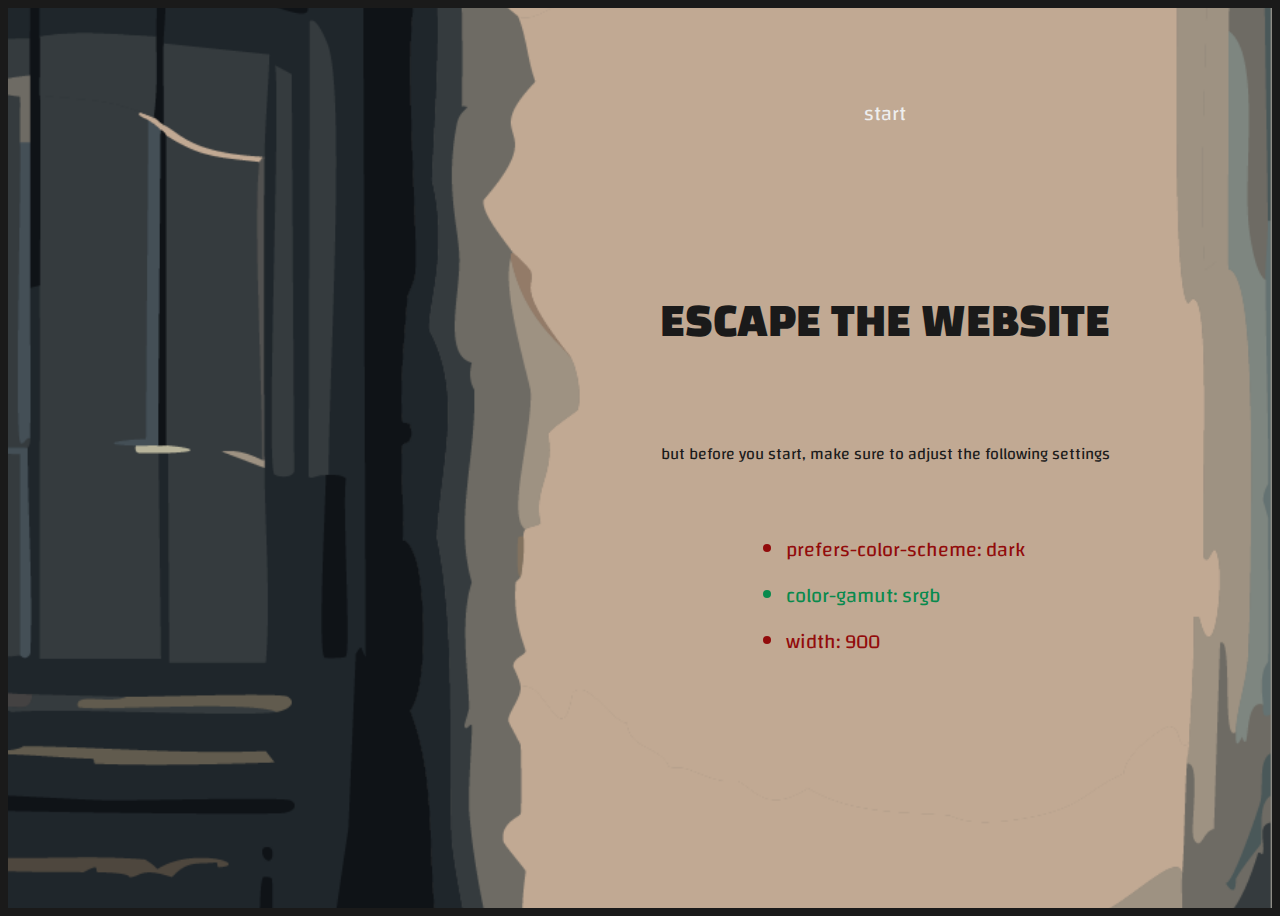
==== commit 02b812d7: "start styled" ====
--- a/index.html
+++ b/index.html
@@ -6,7 +6,12 @@
     <meta name="viewport" content="width=device-width, initial-scale=1.0">
     <link rel="stylesheet" href="./css/reset.css">
     <link rel="stylesheet" href="./css/style.css">
-<link rel="shortcut icon" href="./assets/favicon.ico" type="image/x-icon">
+    <link rel="shortcut icon" href="./assets/favicon.ico" type="image/x-icon">
+
+    <link rel="preconnect" href="https://fonts.googleapis.com">
+    <link rel="preconnect" href="https://fonts.gstatic.com" crossorigin>
+    <link href="https://fonts.googleapis.com/css2?family=Changa:wght@400;600&display=swap" rel="stylesheet">
+
     <title>Escape the website</title>
 </head>
 
@@ -20,9 +25,6 @@
     </ul>
 
     <a class="start__button" href="room1.html">start</a>
-
-    <script src="./js/script.js"></script>
-
 </body>
 
 </html>--- a/css/style.css
+++ b/css/style.css
@@ -2,16 +2,9 @@
     --c-black: rgb(26, 26, 26);
     --c-white: rgb(238, 238, 238);
     --c-grey: rgb(139, 139, 139);
-    --c-red: rgb(231, 84, 84);
-    --c-green: rgb(61, 200, 30);
+    --c-red: rgb(146, 11, 11);
+    --c-green: rgb(8, 138, 77);
     --c-blue: rgb(84, 98, 231);
-
-    --c1: #f5ab47;
-    --c2: #cc6935;
-    --c3: #31784b;
-    --c4: #7ea285;
-    --c5: #857c2f;
-    --c6: #bca942;
 
     --cls5: #5cb29d;
     --cls4: #6ea76c;
@@ -30,7 +23,7 @@
     --f-s: clamp(0.9375rem, 0.8975rem + 0.1639vw, 1rem);
     --f: clamp(1.125rem, 1.0451rem + 0.3279vw, 1.25rem);
     --f-m: clamp(1.62rem, 1.407rem + 0.8738vw, 1.9531rem);
-    --f-l: clamp(2.3325rem, 1.8726rem + 1.8869vw, 3.0519rem);
+    --f-l: clamp(2.3rem, 1.8rem + 1.8vw, 3rem);
     --f-xl: clamp(4.6656rem, 3.6348rem + 5.1543vw, 7.6294rem);
 }
 
@@ -38,7 +31,7 @@
     box-sizing: border-box;
     background-color: var(--c-black);
     color: var(--c-white);
-    font-family: Arial, Helvetica, sans-serif;
+    font-family: 'Changa', sans-serif;
 }
 
 *,
@@ -80,12 +73,18 @@
 .start {
     display: grid;
     place-items: center;
-    grid-template-rows: 1fr repeat(4, max-content) 1fr;
+    grid-template-columns: 1.2fr 2fr;
+    grid-template-rows: 1.2fr repeat(4, max-content) 1fr;
     gap: var(--s);
     background-image: url(../assets/img/door.png);
-    background-size: cover;
+    background-size: 200%;
     background-repeat: no-repeat;
-    background-position: center;
+    background-position: right center;
+    color: var(--c-black);
+}
+
+.start > *{
+    grid-column: 2;
 }
 
 h1 {
@@ -100,6 +99,8 @@
 
 .start p {
     grid-row: 3;
+    text-align: center;
+    font-size: var(--f-s);
 }
 
 .list {
@@ -110,7 +111,7 @@
 }
 
 .list__item {
-    list-style: circle;
+    list-style: disc;
     color: var(--c-red);
 }
 
@@ -131,9 +132,12 @@
         background-size: contain;
         background-repeat: no-repeat;
         background-position: center;
-        inline-size: var(--s-xl);
+        inline-size: 20rem;
         block-size: var(--s-m);
         color: var(--c-black);
+        font-weight: 600;
+        text-transform: uppercase;
+        font-size: var(--f-m);
     }
 }
 
@@ -250,7 +254,6 @@
 
 .prev,
 .next {
-    /* text-decoration: underline; */
     inline-size: 5rem;
     block-size: 5rem;
     background-image: url(../assets/img/arrow-key.png);
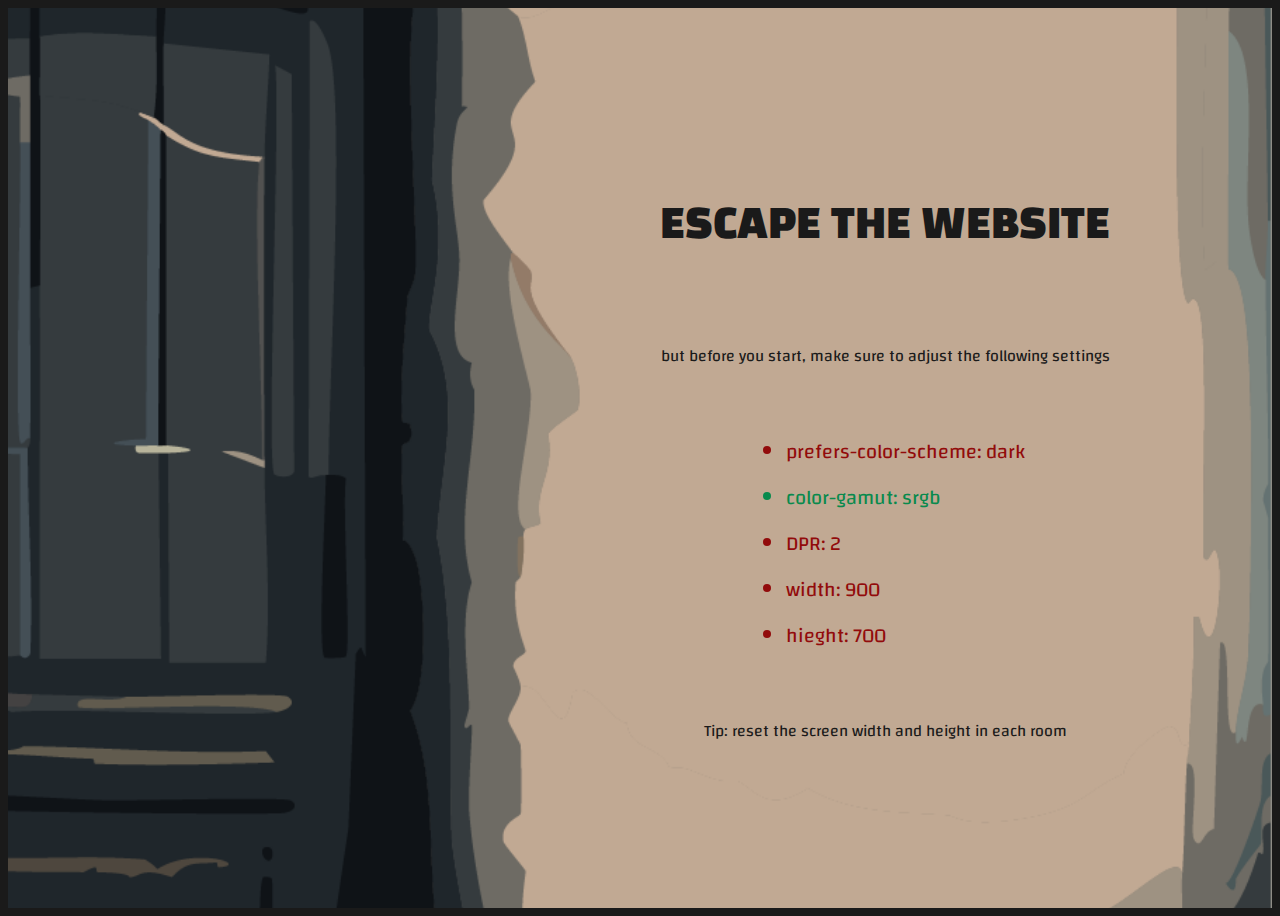
==== commit 02135909: "final adjustments" ====
--- a/index.html
+++ b/index.html
@@ -21,8 +21,11 @@
     <ul class="list">
         <li class="list__item">prefers-color-scheme: dark</li>
         <li class="list__item">color-gamut: srgb</li>
+        <li class="list__item">DPR: 2</li>
         <li class="list__item">width: 900</li>
+        <li class="list__item">hieght: 700</li>
     </ul>
+    <p class="tip">Tip: reset the screen width and height in each room</p>
 
     <a class="start__button" href="room1.html">start</a>
 </body>
--- a/css/style.css
+++ b/css/style.css
@@ -2,16 +2,23 @@
     --c-black: rgb(26, 26, 26);
     --c-white: rgb(238, 238, 238);
     --c-grey: rgb(139, 139, 139);
-    --c-red: rgb(146, 11, 11);
-    --c-green: rgb(8, 138, 77);
+    --c-dark-red: rgb(146, 11, 11);
+    --c-dark-green: rgb(8, 138, 77);
+    --c-light-red: rgb(138, 8, 8);
+    --c-light-green: rgb(10, 196, 109);
     --c-blue: rgb(84, 98, 231);
 
-    --cls5: #5cb29d;
-    --cls4: #6ea76c;
+    --c-room1: #15709e;
+    --c-room2: #928b60;
+    --c-room3: #536955;
+    --c-room4: #b5a4b4;
+
+    --cls1: #b26d8e;
     --cls2: #c4a3cc;
-    --cls1: #b26d8e;
-    --cls6: #c2c88e;
-    --cls3: #5fabcd;
+    --cls3: #4985a1;
+    --cls4: #5a8358;
+    --cls5: #478d7b;
+    --cls6: #989d6e;
 
     --s-xs: clamp(0.5rem, 0.46rem + 0.1639vw, 0.5625rem);
     --s-s: clamp(0.9375rem, 0.8176rem + 0.4918vw, 1.125rem);
@@ -74,7 +81,7 @@
     display: grid;
     place-items: center;
     grid-template-columns: 1.2fr 2fr;
-    grid-template-rows: 1.2fr repeat(4, max-content) 1fr;
+    grid-template-rows: 1.2fr repeat(5, max-content) 1fr;
     gap: var(--s);
     background-image: url(../assets/img/door.png);
     background-size: 200%;
@@ -83,7 +90,7 @@
     color: var(--c-black);
 }
 
-.start > *{
+.start>* {
     grid-column: 2;
 }
 
@@ -98,9 +105,12 @@
 }
 
 .start p {
-    grid-row: 3;
     text-align: center;
     font-size: var(--f-s);
+}
+
+.instruction {
+    grid-row: 3;
 }
 
 .list {
@@ -112,7 +122,15 @@
 
 .list__item {
     list-style: disc;
-    color: var(--c-red);
+    color: var(--c-dark-red);
+}
+
+.tip {
+    grid-row: 5;
+}
+
+.start__button {
+    display: none;
 }
 
 
@@ -123,16 +141,16 @@
     }
 }
 
-@media (prefers-color-scheme: dark) and (color-gamut: srgb) and (width: 900px) {
+@media (prefers-color-scheme: dark) and (color-gamut: srgb) and (width: 900px) and (height: 700px) {
     .start__button {
-        grid-row: 5;
+        grid-row: 6;
         display: grid;
         place-items: center;
         background-image: url(../assets/img/button.png);
-        background-size: contain;
+        background-size: 100% 100%;
         background-repeat: no-repeat;
         background-position: center;
-        inline-size: 20rem;
+        inline-size: 15rem;
         block-size: var(--s-m);
         color: var(--c-black);
         font-weight: 600;
@@ -143,19 +161,13 @@
 
 @media (prefers-color-scheme: dark) {
     .list__item:nth-child(1) {
-        color: var(--c-green);
+        color: var(--c-dark-green);
     }
 }
 
 @media(color-gamut: srgb) {
     .list__item:nth-child(2) {
-        color: var(--c-green);
-    }
-}
-
-@media (width: 900px) {
-    .list__item:nth-child(3) {
-        color: var(--c-green);
+        color: var(--c-dark-green);
     }
 }
 
@@ -166,7 +178,7 @@
 
 
     .list__item:nth-child(2) {
-        color: var(--c-red);
+        color: var(--c-dark-red);
     }
 }
 
@@ -176,7 +188,19 @@
     }
 
     .list__item:nth-child(2) {
-        color: var(--c-red);
+        color: var(--c-dark-red);
+    }
+}
+
+@media (width: 900px) {
+    .list__item:nth-child(3) {
+        color: var(--c-dark-green);
+    }
+}
+
+@media (height: 700px) {
+    .list__item:nth-child(4) {
+        color: var(--c-dark-green);
     }
 }
 
@@ -185,9 +209,11 @@
 
 .room {
     display: grid;
-    grid-template-columns: var(--s) 1fr var(--s);
-    grid-template-rows: var(--s) min-content 1fr var(--s);
-    gap: var(--s);
+}
+
+.room>* {
+    grid-column: 1;
+    grid-row: 1;
 }
 
 .room1 {
@@ -196,16 +222,23 @@
     background-size: 100%;
 }
 
-.hint1,
-.hint2 {
-    grid-column: 2/-1;
-    grid-row: 2;
+.room1 .hint {
+    background-color: var(--c-room1);
+}
+
+.hint {
+    border-radius: 1rem;
     z-index: 20;
     color: var(--c-black);
+    inline-size: max-content;
+    block-size: max-content;
+    margin: var(--s);
+    padding: var(--s);
 }
 
 .hint h1 {
-    padding-block-end: var(--s);
+    font-size: var(--f-m);
+    padding-block-end: var(--s-s);
 }
 
 .room1 .hint2 {
@@ -215,13 +248,10 @@
 .hint>p:last-child {
     margin-block-start: var(--s-xs);
     font-size: var(--f-s);
-    /* color: var(--c-grey); */
 }
 
 .soap {
     max-inline-size: var(--s-xl);
-    grid-column: 2;
-    grid-row: 1/-1;
     justify-self: center;
     margin-block-start: var(--s-xl);
 }
@@ -244,12 +274,14 @@
 }
 
 .nav {
-    grid-column: 2/-2;
     display: none;
     grid-template-columns: repeat(2, 1fr);
     inline-size: 100%;
     align-items: flex-end;
+    justify-self: center;
     z-index: 20;
+    padding-inline: var(--s);
+    padding-block-end: var(--s);
 }
 
 .prev,
@@ -285,10 +317,8 @@
 
     .room1 .code__number {
         display: block;
-        grid-column: 2;
-        grid-row: 1/-1;
         justify-self: center;
-        margin-block-start: calc(var(--s-xl) + var(--s-m));
+        margin-block-start: calc(var(--s-xl) + var(--s));
     }
 }
 
@@ -308,7 +338,6 @@
 @media (max-height: 27rem) and (color-gamut: rec2020) {
     .room1 .nav {
         display: grid;
-        grid-row: 3;
     }
 }
 
@@ -321,6 +350,10 @@
     background-size: cover;
     background-repeat: no-repeat;
     z-index: -10;
+}
+
+.room2 .hint {
+    background-color: var(--c-room2);
 }
 
 .room2 .hint2 {
@@ -433,12 +466,11 @@
 @media (prefers-color-scheme: light) and (prefers-reduced-motion: reduce) {
     .room2 .nav {
         display: grid;
-        grid-row: 3;
-    }
-}
+    }
+}
+
 
 /* --- room 3 --- */
-
 
 .room3 {
     background-image: url(../assets/img/desk.png);
@@ -447,9 +479,15 @@
     background-repeat: no-repeat;
 }
 
+.room3 .hint {
+    background-color: var(--c-room3);
+}
+
+.room3 .hint2 {
+    display: none;
+}
+
 .iphone {
-    grid-column: 2;
-    grid-row: 1/-1;
     inline-size: 10rem;
     rotate: 15deg;
     align-self: flex-end;
@@ -458,10 +496,6 @@
     padding: 0rem var(--s-m) var(--s-m) 0rem;
 }
 
-.room3 .hint2 {
-    display: none;
-}
-
 @media (width: 375px) and (height: 667px) {
 
     .room3 .hint1,
@@ -477,10 +511,15 @@
     }
 
     .room3 .hint2 {
-        grid-column: 2;
+        background-color: unset;
+        justify-self: center;
         display: grid;
         gap: var(--s);
-        padding-block-start: 4rem;
+        margin: 0rem;
+        padding: 0rem;
+        block-size: max-content;
+        inline-size: 80%;
+        padding-block-start: 5rem;
     }
 
     .text__title::before {
@@ -495,7 +534,7 @@
         align-items: center;
         gap: var(--s-s);
         text-transform: unset;
-        font-size: var(--f-m);
+        color: var(--c-white);
         border-bottom: var(--c-white) solid 0.05rem;
         margin-inline: calc(0 - var(--s));
     }
@@ -523,10 +562,6 @@
         align-items: center;
     }
 
-    .text__message:last-child span {
-        color: var(--c-black);
-    }
-
     .text__message:nth-child(2n) span {
         background-color: var(--c-white);
         padding-inline: var(--s-s) var(--s-xs);
@@ -546,14 +581,12 @@
 
     .text__message:nth-child(2n+1) span {
         background-color: var(--c-blue);
+        color: var(--c-white);
         padding-inline: var(--s-xs) var(--s-s);
     }
 
     .room3 .nav {
         display: grid;
-        grid-row: 3;
-        margin-block-end: -2rem;
-        padding-inline: 0rem;
     }
 }
 
@@ -580,6 +613,14 @@
     background-size: cover;
     background-repeat: no-repeat;
     background-position: center;
+}
+
+.room4 .hint {
+    background-color: var(--c-room4);
+}
+
+.room4 .hint2 {
+    display: none;
 }
 
 .color__blind {
@@ -598,16 +639,6 @@
     transition: filter 0.5s ease-in;
 }
 
-.room4 .hint2 {
-    display: none;
-}
-
-@media (min-resolution: 3dppx) {
-    .colorblind {
-        filter: unset;
-    }
-}
-
 .cls1,
 .cls3 {
     fill: var(--cls1);
@@ -650,10 +681,11 @@
     .cls6 {
         fill: var(--cls6);
     }
-
+}
+
+@media (min-resolution: 3dppx) and (prefers-contrast: more) {
     .room4 .nav {
         display: grid;
-        grid-row: 3;
     }
 }
 
@@ -662,27 +694,33 @@
 
 .code {
     display: grid;
-    grid-template-rows: repeat(2, 1fr);
-    place-items: center;
     background-image: url(../assets/img/safe.png);
     background-size: 80%;
     background-repeat: no-repeat;
     background-position: center;
 }
 
+.code>* {
+    grid-column: 1;
+    grid-row: 1;
+}
+
+.code .hint {
+    color: var(--c-white);
+    padding: unset;
+}
+
 .form {
-    grid-column: 1/-1;
-    grid-row: 1/-1;
     display: grid;
+    place-self: center;
     grid-template-columns: repeat(4, 1fr);
-    margin-inline-start: 4rem;
-    margin-block-start: -5rem;
-    row-gap: var(--s);
+    margin-inline-start: 3.5rem;
+    margin-block-start: -9.5rem;
+    gap: var(--s-s);
 }
 
 .form button {
-    grid-column: 1/-1;
-    grid-row: 2;
+    display: none;
 }
 
 input,
@@ -710,25 +748,34 @@
 }
 
 input:invalid {
-    color: var(--c-red);
+    color: var(--c-light-red);
 }
 
 input:valid {
-    color: var(--c-green);
-}
-
-button {
-    padding: var(--s-s);
-    background-image: url(../assets/img/button.png);
-    background-size: contain;
-    background-repeat: no-repeat;
-    background-position: center;
+    color: var(--c-light-green);
+}
+
+.number__pad {
+    place-self: center;
+    margin-inline-start: 4rem;
+    margin-block-start: 6.5rem;
+    display: grid;
+    grid-template-columns: repeat(3, min-content);
+    grid-template-rows: repeat(3, min-content);
+    gap: 0.5rem 1.5rem;
+
+    z-index: 20;
+}
+
+.number__pad>* {
+    color: var(--c-black);
+    inline-size: 2rem;
+    block-size: 2.5rem;
+    padding: 0rem;
 }
 
 .code .nav {
-    grid-column: 1;
     padding-inline: calc(var(--s)*2);
-    grid-row: 2;
     display: grid;
     align-self: flex-end;
     padding-block-end: calc(var(--s)*2);
